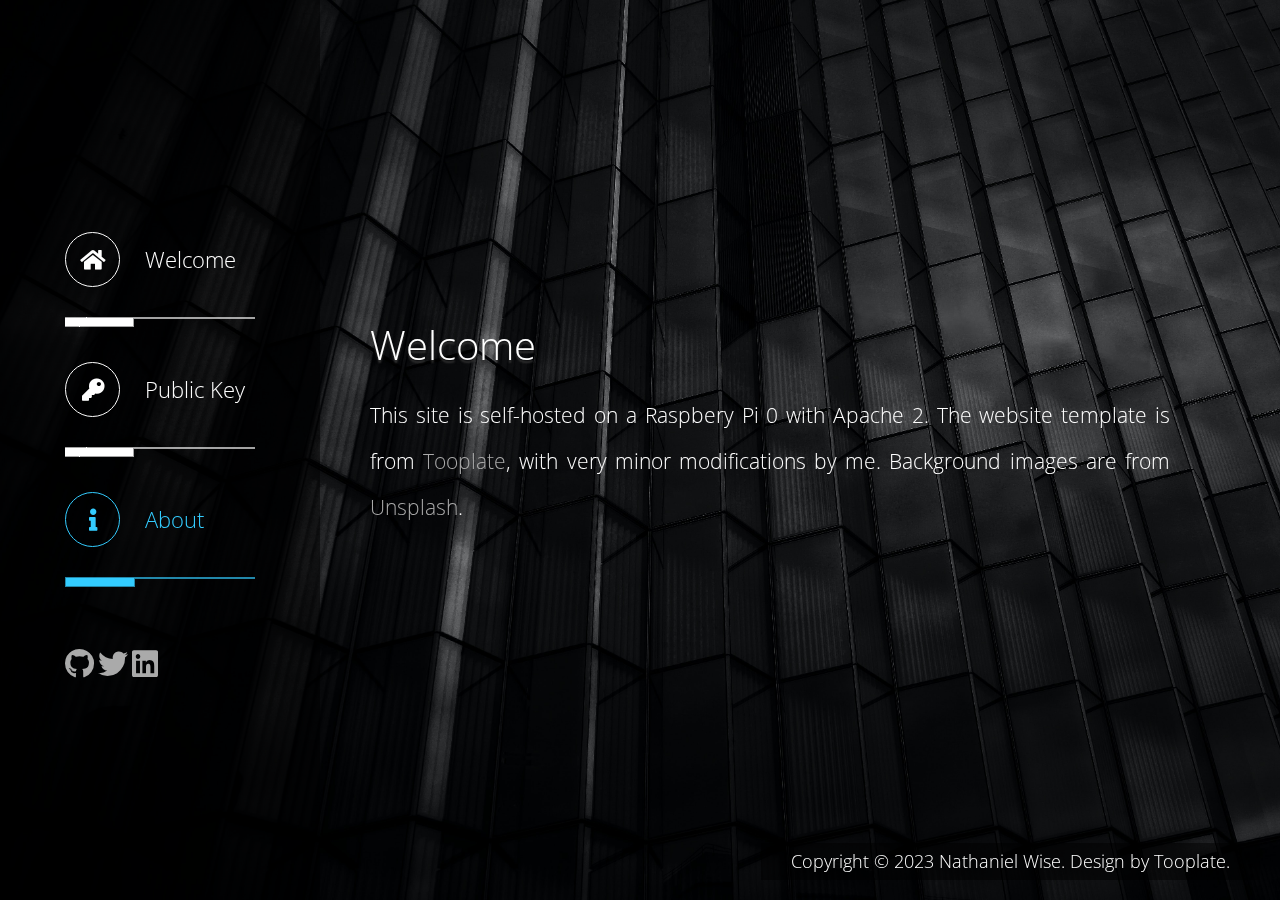
==== about.html @ ea3c0225 "initial setup" ====
<!DOCTYPE html>
<html>
	<head>
		<meta charset="utf-8">
		<meta http-equiv="X-UA-Compatible" content="IE=edge">
		<meta name="viewport" content="width=device-width, initial-scale=1">

		<title>Nathaniel Wise</title>
	<!--
	Template 2102 Constructive
	http://www.tooplate.com/view/2102-constructive
	-->

		<link rel="stylesheet" href="https://fonts.googleapis.com/css?family=Open+Sans:300,400">  <!-- Google web font "Open Sans" -->
		<link rel="stylesheet" href="css/fontawesome-all.min.css">
		<link rel="stylesheet" href="css/bootstrap.min.css">
		<link rel="stylesheet" type="text/css" href="css/magnific-popup.css"/>
		<link rel="stylesheet" type="text/css" href="slick/slick.css"/>
		<link rel="stylesheet" type="text/css" href="slick/slick-theme.css"/>
		<link rel="stylesheet" href="css/tooplate-style.css">

		<script>
			var renderPage = true;
			if (navigator.userAgent.indexOf('MSIE')!==-1 || navigator.appVersion.indexOf('Trident/') > 0) {
				/* Microsoft Internet Explorer detected in. */
				alert("Please view this in a modern browser such as Chrome or Microsoft Edge.");
				renderPage = false;
			}
		</script>
	</head>

	<body>
		<!-- Loader -->
		<div id="loader-wrapper">
			<div id="loader"></div>
			<div class="loader-section section-left"></div>
			<div class="loader-section section-right"></div>
		</div>
		
		<!-- Page Content -->
		<div class="container-fluid tm-main">
			<div class="row tm-main-row">

				<!-- Sidebar -->
				<div id="tmSideBar" class="col-xl-3 col-lg-4 col-md-12 col-sm-12 sidebar">

					<button id="tmMainNavToggle" class="menu-icon">&#9776;</button>

					<div class="inner">
						<nav id="tmMainNav" class="tm-main-nav">
							<ul>
								<li> <!-- https://unsplash.com/photos/xyuYk9oLA8I -->
									<a href="index.html" id="tmNavLink1" class="scrolly" data-bg-img="samuel-scalzo-xyuYk9oLA8I-unsplash.jpg">
										<i class="fas fa-home tm-nav-fa-icon"></i>
										<span>Welcome</span>
									</a>
								</li>					
								<li>
									<a href="rsa.html" class="tmNavLink1" class="scrolly">
										<i class="fas fa-key tm-nav-fa-icon"></i>
										<span>Public Key</span>
									</a>
								</li>
								<li>
									<a href="about.html" id="tmNavLink1" class="scrolly active">
										<i class="fas fa-info tm-nav-fa-icon"></i>
										<span>About</span>
									</a>
								</li>	
							</ul>
						</nav>
						<br />
						<p>
							<a href="https://github.com/nathanieljwise?tab=repositories" target="_blank">
								<i class="fab fa-github github-icon"></i>
							</a>
							<a href="https://twitter.com/nathanieljwise" target="_blank">
								<i class="fab fa-twitter twitter-icon"></i>
							</a>
							<a href="https://www.linkedin.com/in/nathanielwise" target="_blank">
								<i class="fab fa-linkedin linkedin-icon"></i>
							</a>
						</p>
					</div>
				</div>

				<div class="col-xl-9 col-lg-8 col-md-12 col-sm-12 tm-content">
					
					<!-- Welcome section -->
					<section id="tm-section-1" class="tm-section">
						<div class="ml-auto">
							<header class="mb-4"><h1 class="tm-text-shadow">Welcome</h1></header>
							<p class="mb-5 tm-font-big">
								This site is self-hosted on a Raspbery Pi 0 with Apache 2. The website template is from <a href="https://www.tooplate.com/view/2102-constructive">Tooplate</a>,
								with very minor modifications by me. Background images are from <a href="https://unsplash.com/">Unsplash</a>.
							</p>
						</div>    		          	
					</section>

				</div>	<!-- .tm-content -->							
					<footer class="footer-link">
						<div class="tm-copyright-text">Copyright &copy; 2023 Nathaniel Wise. Design by <a href="https://www.tooplate.com/view/2102-constructive">Tooplate</a>.</div>
					</footer>
				</div>	<!-- row -->			
		</div>
		<div id="preload-01"></div>
		<div id="preload-02"></div>
		<div id="preload-03"></div>
		<div id="preload-04"></div>

		<script type="text/javascript" src="js/jquery-3.2.1.min.js"></script>
		<script type="text/javascript" src="js/jquery.magnific-popup.min.js"></script>
		<script type="text/javascript" src="js/jquery.backstretch.min.js"></script>
		<script type="text/javascript" src="slick/slick.min.js"></script> <!-- Slick Carousel -->

		<script>

			var sidebarVisible = false;
			var currentPageID = "#tm-section-1";

			// Setup Nav
			function setupNav() {
				// Add Event Listener to each Nav item
				$(".tm-main-nav a").click(function(e){
					e.preventDefault();
					
					var currentNavItem = $(this);
					changePage(currentNavItem);
					
					setupCarousel();
					setupFooter();

					// Hide the nav on mobile
					$("#tmSideBar").removeClass("show");
				});	    
			}

			function changePage(currentNavItem) {
				// Update Nav items
				$(".tm-main-nav a").removeClass("active");
				currentNavItem.addClass("active");

				$(currentPageID).hide();

				// Show current page
				currentPageID = currentNavItem.data("page");
				$(currentPageID).fadeIn(1000);

				// Change background image
				var bgImg = currentNavItem.data("bgImg");
				$.backstretch("img/" + bgImg);		    	
			}

			// Setup Nav Toggle Button
			function setupNavToggle() {

				$("#tmMainNavToggle").on("click", function(){
					$(".sidebar").toggleClass("show");
				});
			}

			// If there is enough room, stick the footer at the bottom of page content.
			// If not, place it after the page content
			function setupFooter() {
				
				var padding = 100;
				var footerPadding = 40;
				var mainContent = $("section"+currentPageID);
				var mainContentHeight = mainContent.outerHeight(true);
				var footer = $(".footer-link");
				var footerHeight = footer.outerHeight(true);
				var totalPageHeight = mainContentHeight + footerHeight + footerPadding + padding;
				var windowHeight = $(window).height();		

				if(totalPageHeight > windowHeight){
					$(".tm-content").css("margin-bottom", footerHeight + footerPadding + "px");
					footer.css("bottom", footerHeight + "px");  			
				}
				else {
					$(".tm-content").css("margin-bottom", "0");
					footer.css("bottom", "20px");  				
				}  			
			}

			// Everything is loaded including images.
			$(window).on("load", function(){

				// Render the page on modern browser only.
				if(renderPage) {
					// Remove loader
					$('body').addClass('loaded');

					// Page transition
					var allPages = $(".tm-section");

					// Handle click of "Continue", which changes to next page
					// The link contains data-nav-link attribute, which holds the nav item ID
					// Nav item ID is then used to access and trigger click on the corresponding nav item
					var linkToAnotherPage = $("a.tm-btn[data-nav-link]");
					
					if(linkToAnotherPage != null) {
						
						linkToAnotherPage.on("click", function(){
							var navItemToHighlight = linkToAnotherPage.data("navLink");
							$("a" + navItemToHighlight).click();
						});
					}
					
					// Hide all pages
					allPages.hide();

					$("#tm-section-1").fadeIn();

					// Set up background first page
					var bgImg = $("#tmNavLink1").data("bgImg");
					
					$.backstretch("img/" + bgImg, {fade: 500});

					// Setup Carousel, Nav, and Nav Toggle
					setupCarousel();
					setupNav();
					setupNavToggle();
					setupFooter();

					// Resize Carousel upon window resize
					$(window).resize(function() {
						setupCarousel();
						setupFooter();
					});
				}	      	
			});

			</script>
	</body>
</html>
---- css/tooplate-style.css ----
/* 	

Template 2102 Constructive

http://www.tooplate.com/view/2102-constructive

*/

body {
	font-family: 'Open Sans', Helvetica, Arial, sans-serif;
	font-size: 18px;
	font-weight: 300;
    color: white;
	overflow-x: hidden;
    min-height: 100vh;
    height: 100%;
    position: relative;
    background: #222222;
}

#preload-01 { background: url(../img/constructive_bg_01.jpg) no-repeat -9999px -9999px; }
#preload-02 { background: url(../img/constructive_bg_02.jpg) no-repeat -9999px -9999px; }
#preload-03 { background: url(../img/constructive_bg_03.jpg) no-repeat -9999px -9999px; }
#preload-04 { background: url(../img/constructive_bg_04.jpg) no-repeat -9999px -9999px; }

ul { margin: 0; padding: 0; }

/* a, button { transition: all 0.3s ease; } */
button:focus { outline: none; }
a:focus {
	text-decoration: none;
	outline: none;
}

a {	color: #AAA; }

a:hover { color: #33ccff; }

h1,h2,h3 { font-weight: 300; }

p {
    font-size: 1rem;
    line-height: 2.2;
}

p:last-child { margin-bottom: 0; }

.tm-bg-transparent-black {
    background-color: rgba(0,0,0,0.25);    
    padding: 30px;
}

.tm-contact-box-pad { padding: 60px 55px; }
.tm-border-white { border: 1px solid white; }
.media { align-items: center; }

.tm-icon-circled {
    font-size: 3rem;
    border-radius: 50%;
    border: 1px solid white;
    padding: 8px;
    display: -webkit-box;
    display: -ms-flexbox;
    display: flex;
    -webkit-box-align: center;
    -ms-flex-align: center;
            align-items: center;
    -webkit-box-pack: center;
    -ms-flex-pack: center;
            justify-content: center;
    width: 100px;
    height: 100px;
}

.tm-font-big { font-size: 1.3rem; }

.row {
	display: -ms-flexbox;
	display: flex;
	-ms-flex-wrap: wrap;
	flex-wrap: wrap;
	margin-right: auto;
	margin-left: auto;
}

.tm-main {
    height: 100%;
    min-height: 100vh;
    padding: 0;
}

.tm-main-row {
  height: 100%;
  min-height: 100vh;
  position: relative;
}

#tmMainNavToggle { display: none; }

.sidebar {
    display: -webkit-box;
    display: -ms-flexbox;
    display: flex;
    -webkit-box-align: center;
    -ms-flex-align: center;
            align-items: center;
    -webkit-box-pack: center;
    -ms-flex-pack: center;
            justify-content: center;
    padding: 60px 50px;
    cursor: default;
    z-index: 100;
    background: rgba(0,0,0,0.5);
    color: white;
    z-index: 1000;
}

.tm-content {
    display: -webkit-box;
    display: -ms-flexbox;
    display: flex;
    -ms-flex-item-align: stretch;
        align-self: stretch;
    -webkit-box-align: center;
    -ms-flex-align: center;
            align-items: center;
    padding: 50px 10%;
    width: 100%;
    position: relative;
}

.tm-nav-fa-icon {
    width: 55px;
    height: 55px;
    border-radius: 50%;
    border: 1px solid white;
    padding: 8px;
    display: -webkit-box;
    display: -ms-flexbox;
    display: flex;
    -webkit-box-align: center;
    -ms-flex-align: center;
    align-items: center;
    -webkit-box-pack: center;
    -ms-flex-pack: center;
    justify-content: center;
    margin-right: 35px;
}

.tm-main-nav { font-size: 1.6rem; }
.tm-main-nav li { list-style: none; }
.tm-main-nav a {
    background-image: url(../img/nav-item.png);
    background-repeat: no-repeat;
    background-position: left bottom;
    color: white;
    display: -webkit-box;
    display: -ms-flexbox;
    display: flex;
    -webkit-box-align: center;
    -ms-flex-align: center;
            align-items: center;
    margin: 20px 0 40px 0;
    padding-bottom: 40px;
    padding-right: 80px;
}

.tm-main-nav a:hover,
.tm-main-nav a:focus,
.tm-main-nav a.active {
    background-image: url(../img/nav-item-highlight.png);
    color: #33ccff;
    text-decoration: none;    
}

.tm-main-nav a:hover .tm-nav-fa-icon,
.tm-main-nav a:focus .tm-nav-fa-icon,
.tm-main-nav a.active .tm-nav-fa-icon {
    border-color: #33ccff;
}

.fa-menu {
	width: 50px;
	height: 50px;
}

.tm-btn {
    padding: 15px 50px;
    font-size: 1.3rem;
    font-weight: 300;
    background: transparent;
    border-color: white;
    color: white;
    cursor: pointer;
}

.tm-btn:hover,
.tm-btn:focus {
    color: #33ccff;
    border-color: #33ccff;
}

.tm-btn-submit {
    border-radius: 0;
    display: block;
    padding: 15px 43px;
}

.slick-dots { bottom: -45px; }
.slick-dots li button:before { font-size: 20px; }
.slick-slide { margin: 0 10px; }
.slick-list { margin: 0 -10px; }
.tm-text-shadow { text-shadow: 0px 3px 2px rgba(50, 50, 50, 1); }

.tm-section {
    max-width: 800px;
    width: auto;
    background: transparent;
    text-align: justify;
}

.col-md-6.tm-contact-col { margin-bottom: 0; }

.tm-img-slider { max-width: 940px; }
/* #tm-section-1 { max-width: 800px; } */

.tm-icon-media {
  margin-right: 1.5rem;
  margin-bottom: 0;
}

address { font-size: 1rem; }
.form-control { 
    background: transparent;
    border-color: white;
    color: white;
    font-weight: 300;
    border-radius: 0;
    padding: 15px;
}

.form-control:focus {
    background: transparent;
    color: white;
    border-color: #33ccff;
    box-shadow: none;
}

::-webkit-input-placeholder {
    color: rgba(255, 255, 255, 1) !important;
    opacity: 1.0;
}

:-moz-placeholder {
    color: rgba(255, 255, 255, 1) !important;
    opacity: 1.0;
}

::-moz-placeholder {
    color: rgba(255, 255, 255, 1) !important;
    opacity: 1.0;
}

:-ms-input-placeholder {
    color: rgba(255, 255, 255, 1) !important;
    opacity: 1.0;
}

.footer-link {
    position: absolute;
    bottom: 20px;
    right: 20px;
    margin-left: 20px;
    color: white;
    text-align:right;    
    width:100%;
    z-index: 999;
}

.footer-link.relative { position: relative; }

.tm-copyright-text {
    display: inline-block;
    padding: 5px 30px;
    background-color: rgba(0,0,0,0.5);
}

footer a { color: white; }

@media (max-width: 1800px) {
  .tm-section { margin-right: auto; }
}

@media (max-width: 1724px) {
  .tm-nav-fa-icon { margin-right: 25px; }

  .tm-main-nav a {
    margin: 20px 0 35px 0;
    padding-right: 10px;
  }

  .tm-content { padding: 50px 5%; }
}

@media (max-width: 1400px) {

    .tm-main-nav { font-size: 1.4rem; }
    .tm-main-nav a { padding-right: 10px; }
    .tm-nav-fa-icon { margin-right: 25px; }

    .sidebar {
      padding: 60px 30px;
    }
}

@media (max-width: 1340px) {
  .tm-content {
    padding: 50px;
    margin: 0 auto;
  }
}

@media (max-width: 1199px) {
  .col-md-6.tm-contact-col {
      -ms-flex: 0 0 100%;
      flex: 0 0 100%;
      max-width: 100%;
      margin-bottom: 30px;
  }
}

@media (max-width: 991px) {    

    /*  Nav toggle
        https://www.youtube.com/watch?v=uyT3NSHhke8
    */

    .tm-main-row { position: relative; }

    #tmMainNavToggle { 
        display: block;
        position: absolute;
        right: -60px;
        top: 0;
    }
    
    .menu-icon {
        padding: 10px 15px;
        background: #000000c4;
        border: 1px solid;
        color: #33ccff;
        cursor: pointer;
        margin-top: 4px;
        margin-left: 4px;
        border-radius: 5px;
        width: 60px;
        height: 50px;
        z-index: 1001;
    }
    
    #tmSideBar {
        width: 300px;
        position: absolute;
        min-height: 100vh;
        height: auto;
        left: -300px;
        transition: all .3s ease-in-out;
        /* -webkit-transition: all .3s ease-in-out;
        -moz-transition: all .3s ease-in-out;
        -ms-transition: all .3s ease-in-out;
        -o-transition: all .3s ease-in-out; */
    }

    #tmSideBar.show { left: 0; }

    .sidebar {
        background: rgba(0,0,0,0.9);
        padding: 20px;
    }

    .tm-main-nav a {
      padding-bottom: 20px;
      margin: 20px 0 25px 0;
    }

    .tm-section { margin-left: auto; }

    .tm-section-carousel {    
      max-width: 620px;
      width: 100%;
    }
}

@media (max-width: 767px) {
  .tm-content { padding: 50px 30px; }
}

@media (max-width: 640px) {
  .tm-section-carousel {    
    max-width: 300px;
    padding-bottom: 50px;
  }
}

@media (max-width: 600px) {
    .tm-contact-box-pad { padding: 30px 25px; }

    .footer-link {      
      margin: 0 auto;
      width: 90%;
    }
}

@media (max-width: 500px), (max-width: 809px) and (min-width: 767px) {
  .media { flex-direction: column; }
  .tm-icon-media {
    margin-right: 0;
    margin-bottom: 1.5rem;
  }
}

/* Loader */

#loader-wrapper {
    position: fixed;
    top: 0;
    left: 0;
    width: 100%;
    height: 100%;
    z-index: 2000;
}
#loader {
    display: block;
    position: relative;
    left: 50%;
    top: 50%;
    width: 150px;
    height: 150px;
    margin: -75px 0 0 -75px;
    border-radius: 50%;
    border: 3px solid transparent;
    border-top-color: #222222;

    -webkit-animation: spin 2s linear infinite; /* Chrome, Opera 15+, Safari 5+ */
    animation: spin 2s linear infinite; /* Chrome, Firefox 16+, IE 10+, Opera */

    z-index: 1001;
}

#loader:before {
    content: "";
    position: absolute;
    top: 5px;
    left: 5px;
    right: 5px;
    bottom: 5px;
    border-radius: 50%;
    border: 3px solid transparent;
    border-top-color: #CCCCCC;

    -webkit-animation: spin 3s linear infinite; /* Chrome, Opera 15+, Safari 5+ */
    animation: spin 3s linear infinite; /* Chrome, Firefox 16+, IE 10+, Opera */
}

#loader:after {
    content: "";
    position: absolute;
    top: 15px;
    left: 15px;
    right: 15px;
    bottom: 15px;
    border-radius: 50%;
    border: 3px solid transparent;
    border-top-color: #808080;

    -webkit-animation: spin 1.5s linear infinite; /* Chrome, Opera 15+, Safari 5+ */
      animation: spin 1.5s linear infinite; /* Chrome, Firefox 16+, IE 10+, Opera */
}

@-webkit-keyframes spin {
    0%   { 
        -webkit-transform: rotate(0deg);  /* Chrome, Opera 15+, Safari 3.1+ */
        -ms-transform: rotate(0deg);  /* IE 9 */
        transform: rotate(0deg);  /* Firefox 16+, IE 10+, Opera */
    }
    100% {
        -webkit-transform: rotate(360deg);  /* Chrome, Opera 15+, Safari 3.1+ */
        -ms-transform: rotate(360deg);  /* IE 9 */
        transform: rotate(360deg);  /* Firefox 16+, IE 10+, Opera */
    }
}
@keyframes spin {
    0%   { 
        -webkit-transform: rotate(0deg);  /* Chrome, Opera 15+, Safari 3.1+ */
        -ms-transform: rotate(0deg);  /* IE 9 */
        transform: rotate(0deg);  /* Firefox 16+, IE 10+, Opera */
    }
    100% {
        -webkit-transform: rotate(360deg);  /* Chrome, Opera 15+, Safari 3.1+ */
        -ms-transform: rotate(360deg);  /* IE 9 */
        transform: rotate(360deg);  /* Firefox 16+, IE 10+, Opera */
    }
}

#loader-wrapper .loader-section {
    position: fixed;
    top: 0;
    width: 51%;
    height: 100%;
    background: #222222;
    z-index: 1000;
    -webkit-transform: translateX(0);  /* Chrome, Opera 15+, Safari 3.1+ */
    -ms-transform: translateX(0);  /* IE 9 */
    transform: translateX(0);  /* Firefox 16+, IE 10+, Opera */
}

#loader-wrapper .loader-section.section-left {
    left: 0;
}

#loader-wrapper .loader-section.section-right {
    right: 0;
}

/* Loaded */
.loaded #loader-wrapper .loader-section.section-left {
    -webkit-transform: translateX(-100%);  /* Chrome, Opera 15+, Safari 3.1+ */
        -ms-transform: translateX(-100%);  /* IE 9 */
            transform: translateX(-100%);  /* Firefox 16+, IE 10+, Opera */

    /* -webkit-transition: all 0.7s 0.3s cubic-bezier(0.645, 0.045, 0.355, 1.000);  
            transition: all 0.7s 0.3s cubic-bezier(0.645, 0.045, 0.355, 1.000); */
}

.loaded #loader-wrapper .loader-section.section-right {
    -webkit-transform: translateX(100%);  /* Chrome, Opera 15+, Safari 3.1+ */
        -ms-transform: translateX(100%);  /* IE 9 */
            transform: translateX(100%);  /* Firefox 16+, IE 10+, Opera */

/* -webkit-transition: all 0.7s 0.3s cubic-bezier(0.645, 0.045, 0.355, 1.000);  
    transition: all 0.7s 0.3s cubic-bezier(0.645, 0.045, 0.355, 1.000); */
}

.loaded #loader {
    opacity: 0;
    /* -webkit-transition: all 0.3s ease-out;  
            transition: all 0.3s ease-out; */
}
.loaded #loader-wrapper {
    visibility: hidden;

    -webkit-transform: translateY(-100%);  /* Chrome, Opera 15+, Safari 3.1+ */
        -ms-transform: translateY(-100%);  /* IE 9 */
            transform: translateY(-100%);  /* Firefox 16+, IE 10+, Opera */

    /* -webkit-transition: all 0.3s 1s ease-out;  
            transition: all 0.3s 1s ease-out; */
}

/* JavaScript Turned Off */
.no-js #loader-wrapper {
    display: none;
}

/* My additions */
.github-icon, .twitter-icon, .linkedin-icon { font-size: 30px; }
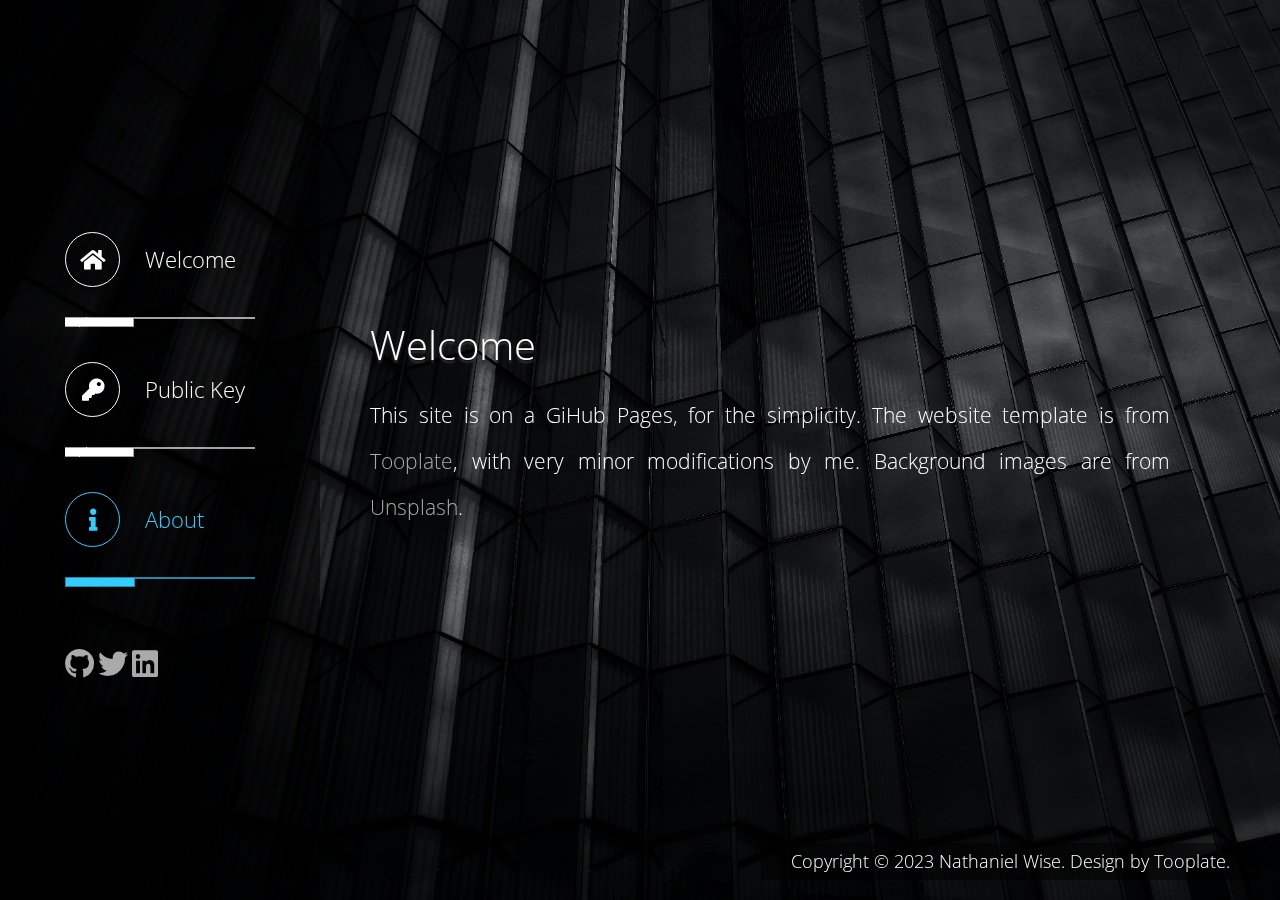
==== commit 86eac47f: "minor text change" ====
--- a/about.html
+++ b/about.html
@@ -91,7 +91,7 @@
 						<div class="ml-auto">
 							<header class="mb-4"><h1 class="tm-text-shadow">Welcome</h1></header>
 							<p class="mb-5 tm-font-big">
-								This site is self-hosted on a Raspbery Pi 0 with Apache 2. The website template is from <a href="https://www.tooplate.com/view/2102-constructive">Tooplate</a>,
+								This site is on a GiHub Pages, for the simplicity. The website template is from <a href="https://www.tooplate.com/view/2102-constructive">Tooplate</a>,
 								with very minor modifications by me. Background images are from <a href="https://unsplash.com/">Unsplash</a>.
 							</p>
 						</div>    		          	
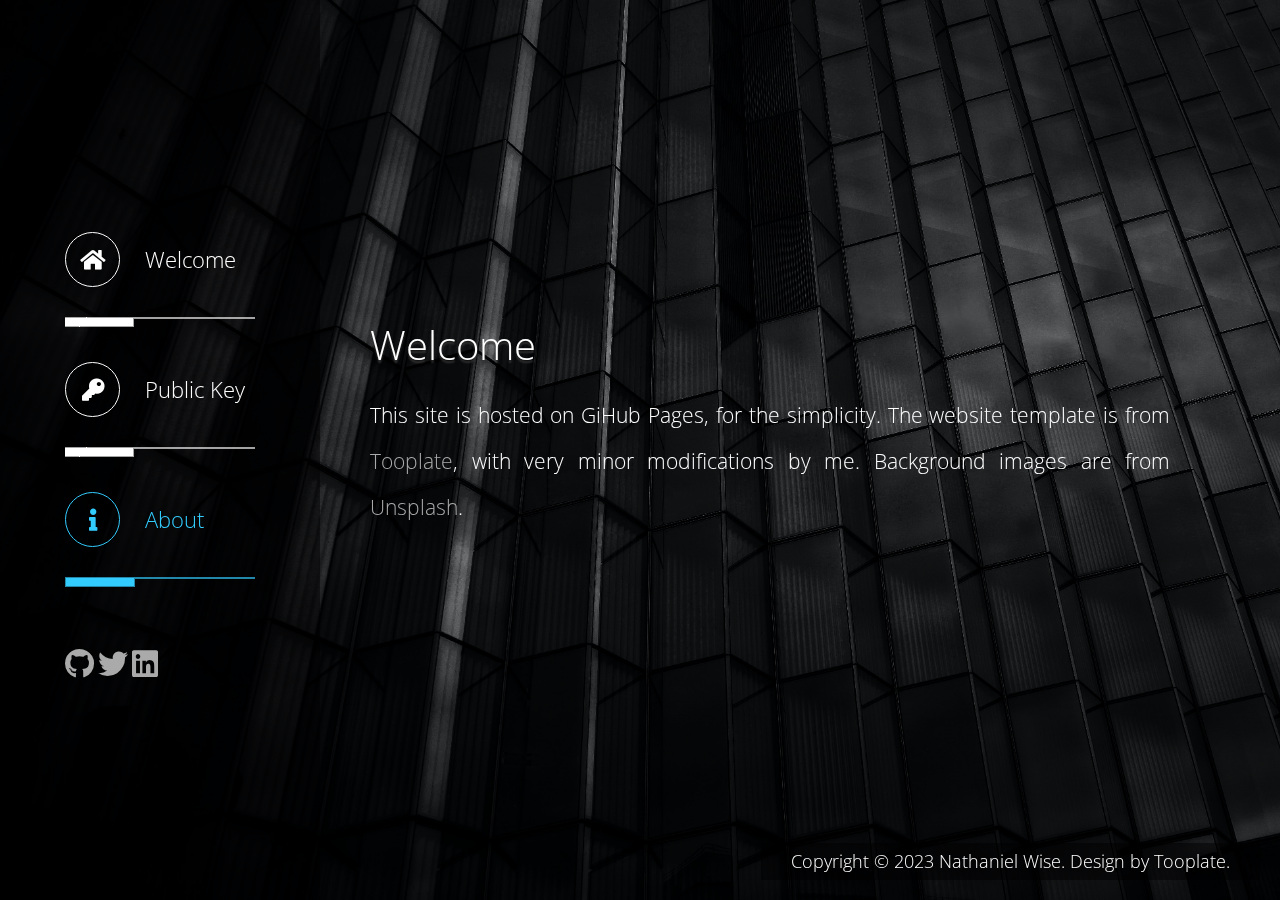
==== commit 42302e75: "typo" ====
--- a/about.html
+++ b/about.html
@@ -91,7 +91,7 @@
 						<div class="ml-auto">
 							<header class="mb-4"><h1 class="tm-text-shadow">Welcome</h1></header>
 							<p class="mb-5 tm-font-big">
-								This site is on a GiHub Pages, for the simplicity. The website template is from <a href="https://www.tooplate.com/view/2102-constructive">Tooplate</a>,
+								This site is hosted on GiHub Pages, for the simplicity. The website template is from <a href="https://www.tooplate.com/view/2102-constructive">Tooplate</a>,
 								with very minor modifications by me. Background images are from <a href="https://unsplash.com/">Unsplash</a>.
 							</p>
 						</div>    		          	
